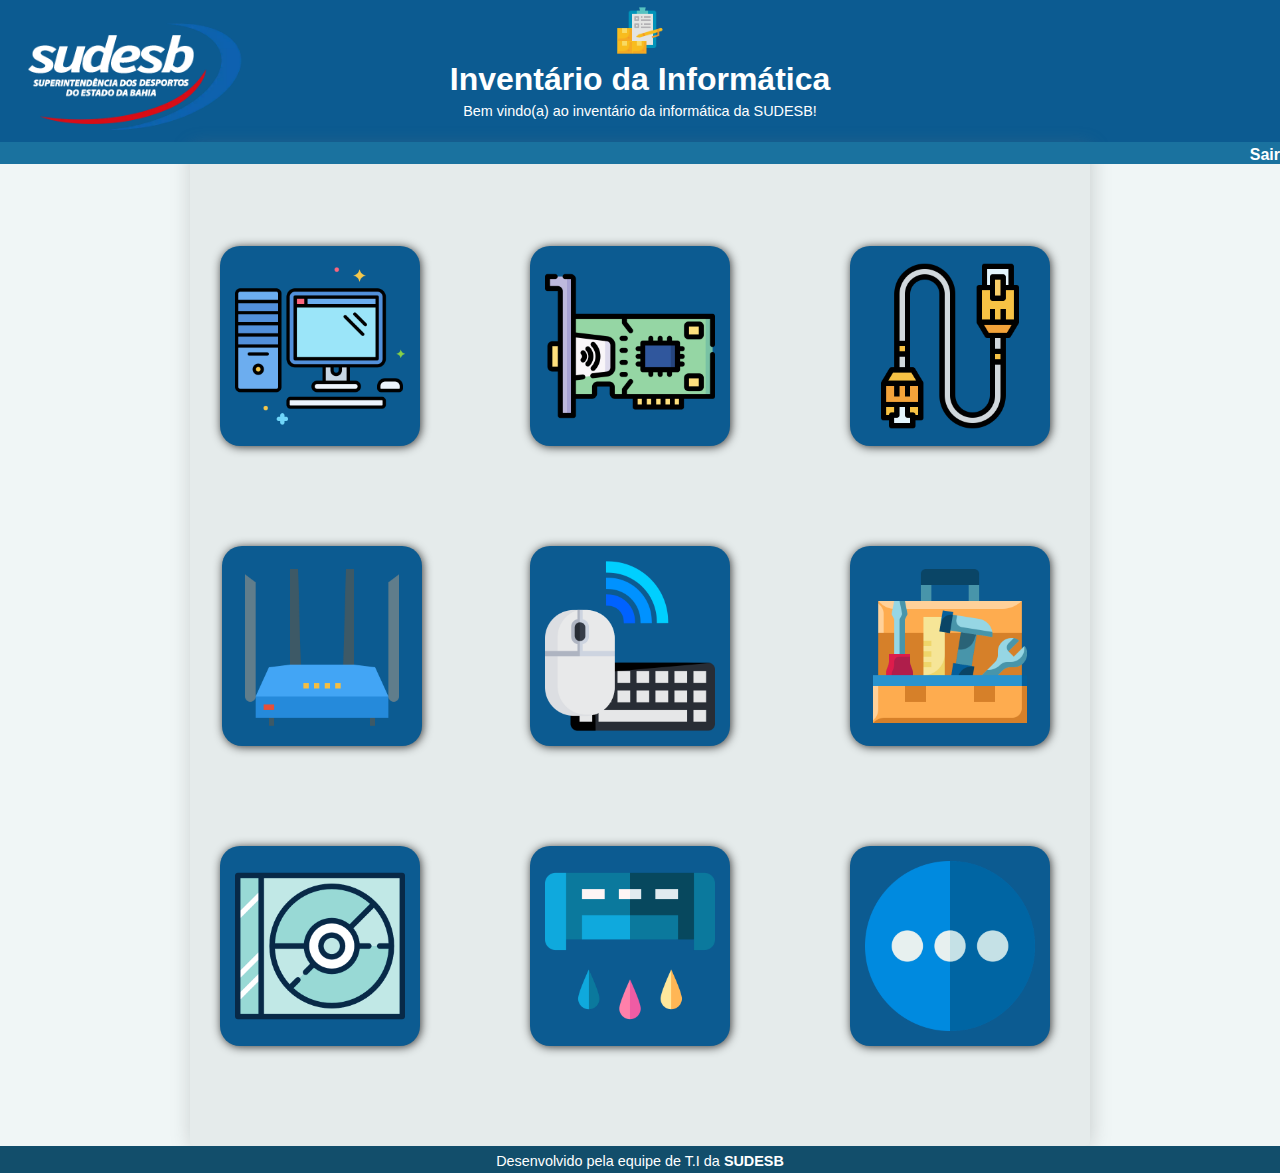
==== sistema/index.html @ 834d4447 "corrigindo erro" ====
<!DOCTYPE html>
<html lang="pt-br">
  <head>
    <meta charset="UTF-8" />
    <meta http-equiv="X-UA-Compatible" content="IE=edge" />
    <meta name="viewport" content="width=device-width, initial-scale=1.0" />
    <link rel="stylesheet" href="estilos/style.css" />
    <link rel="stylesheet" href="estilos/style-div.css" />
    <link
      rel="shortcut icon"
      href="imagens/SUDESB.png"
      type="image/x-icon" 
    />
    <title>Sistema de Inventário</title>
  </head>
  <body>
    <header>
      <div id="sudesb">
        <a target="_blank" href="http://www.sudesb.ba.gov.br"
          ><img src="imagens/SUDESB-BRANCO.png" alt="logo da sudesb"
        /></a>
      </div>
      <div>
        <img id="logo" src="imagens/inventory.png" alt="logo da sudesb" />
      </div>
      <h1>Inventário da Informática</h1>
      <p>Bem vindo(a) ao inventário da informática da SUDESB!</p>
      <nav>
        <a href="#">Sair</a>
      </nav>
    </header>
    <main>
      <div class="imagem-1">
        <a href="#">
          <div class="texto">
            <p>Máquinas Prontas</p>
          </div>
        </a>
      </div>
      <div class="imagem-2">
        <a href="#">
          <div class="texto">
            <p>Peças</p>
          </div>
        </a>
      </div>
      <div class="imagem-3">
        <a href="#">
          <div class="texto">
            <p>Cabos</p>
          </div>
        </a>
      </div>
    
      <div class="imagem-4">
        <a href="#">
          <div class="texto">
            <p>Switchs e Roteadores</p>
          </div>
        </a>
      </div>
      <div class="imagem-5">
        <a href="#">
          <div class="texto">
            <p>Periféricos</p>
          </div>
        </a>
      </div>
      <div class="imagem-6">
        <a href="#">
          <div class="texto">
            <p>Ferramentas</p>
          </div>
        </a>
      </div>
     
      <div class="imagem-7">
        <a href="#">
          <div class="texto">
            <p>CD's e DVD's</p>
          </div>
        </a>
      </div>
      <div class="imagem-8">
        <a href="#">
          <div class="texto">
            <p>Toners</p>
          </div>
        </a>
      </div>
      <div class="imagem-9">
        <a href="#">
          <div class="texto">
            <p>Outros</p>
          </div>
        </a>
      </div>
    </main>
    <footer>
      <p>
        Desenvolvido pela equipe de T.I da
        <a id="sudesb-footer" target="_blank" href="http://www.sudesb.ba.gov.br"
          >SUDESB</a
        >
      </p>
    </footer>
  </body>
</html>
---- sistema/estilos/style.css ----
@charset "UTF-8";

/*  
    PALETA DE CORES

    HEADER = #0c5b91
    NAV    = #1a729f
    BODY   = #f0f6f6
    DIV    = #0c5b91
    FONT   = #ffffff
*/

* {
    margin: 0;
    padding: 0;
    font-family: Arial, Helvetica, sans-serif;
}

body {
    background-color: #f0f6f6;
}

header {
    background-color: #0c5b91;
    min-height: 100px;
}

div#sudesb {
    position: absolute;
    top: 10%;
    left: 10%;
    transform: translate(-47%, -55%);
}

div#sudesb img {
    width: 220px;
    box-sizing: border-box;
}

#logo {
    width: 4%;
    display: block;
    margin: auto;
    padding: 5px 0px 5px 0px;
}

h1 {
    text-align: center;
    color: white;
    font-size: 2em;
}

header > p {
    text-align: center;
    color: white;
    font-size: 0.9em;
    padding: 5px 0px 5px 0px;
}

nav {
    text-align: right;
    position: relative;
    top: 18px;
    background-color: #1a729f;
    padding: 4px 0px 0px 0px;
}

nav > a {
    font-weight: bold;
    font-size: 1em;

    color: white;
    text-decoration: none;

    padding: 4px 0px 0px 0px;
    margin: 0px 0px 0px 5px;

    transition-duration: 0.5s;
}

nav > a:hover {
    background-color: #124e6b;
    padding-left: 30px;
    padding-right: 10px;
}

main {
    background-color: #e5ebeb;
    border-radius: 0px 0px 5px 5px;
    box-shadow: 1px 1px 20px #767a7a54;
    max-width: 900px;
    max-height: 1000px;
    margin: auto;
    text-align: center;
}

div.containers {
    display: inline-block;
    background-color: #0c5b91;
    width: 230px;
    height: 230px;
    border-radius: 20px;
    margin: 50px 90px 50px 20px;
}

div > img {
    width: 200px;
    margin: 15px 15px 15px 15px;
}

footer {
    background-color: #124e6b;
    color: white;
    text-align: center;
    font-size: 0.9em;

    padding: 1px 0px 11px 0px;
    height: 15px;
    width: 100%;
    bottom: -80%;
}

#sudesb-footer {
    text-decoration: none;
    color: white;
    font-weight: bold;
}

#sudesb-footer:hover {
    text-decoration: underline;
}

::-webkit-scrollbar {
    width: 0px;
    height: 0px;
}
---- sistema/estilos/style-div.css ----
@charset "UTF-8";

.imagem-1 {
    background-color: #0c5b91;
    background-image: url(../imagens/computadores.png);  
    background-size: 170px;
    background-repeat: no-repeat;
    background-position: center center;

    height:200px;
    width:200px; 

    border-radius: 20px;
    box-shadow: 1px 1px 10px rgba(0, 0, 0, 0.756);

    display: block;
    transform: translate(15%, 50%);
    }

.imagem-2 {


    background-color: #0c5b91;
    background-image: url(../imagens/rede.png);  
    background-size: 170px;
    background-repeat: no-repeat;
    background-position: center center;

    height:200px;
    width:200px; 

    border-radius: 20px;
    box-shadow: 1px 1px 10px rgba(0, 0, 0, 0.756);

    display: block;
    transform: translate(170%, -50%);

    }

.imagem-3 {
    background-color: #0c5b91;
    background-image: url(../imagens/cabo.png);  
    background-size: 170px;
    background-repeat: no-repeat;
    background-position: center center;

    height:200px;
    width:200px;  

    border-radius: 20px;
    box-shadow: 1px 1px 10px rgba(0, 0, 0, 0.756);

    display: block;
    transform: translate(330%, -150%);
    }


.imagem-4 {
    background-color: #0c5b91;
    background-image: url(../imagens/roteador.png);  
    background-size: 170px;
    background-repeat: no-repeat;
    background-position: center center;

    height:200px;
    width:200px;  

    border-radius: 20px;
    box-shadow: 1px 1px 10px rgba(0, 0, 0, 0.756);

    display: block;
    transform: translate(16%, -100%);
    }
    
.imagem-5 {
    background-color: #0c5b91;
    background-image: url(../imagens/rato.png);  
    background-size: 170px;
    background-repeat: no-repeat;
    background-position: center center;
    
    height:200px;
    width:200px;  

    border-radius: 20px;
    box-shadow: 1px 1px 10px rgba(0, 0, 0, 0.756);

    display: block;
    transform: translate(170%, -200%);
    
    }

.imagem-6 {
    background-color: #0c5b91;
    background-image: url(../imagens/caixa-de-ferramentas.png);  
    background-size: 170px;
    background-repeat: no-repeat;
    background-position: center center;

    height:200px;
    width:200px; 

    border-radius: 20px;
    box-shadow: 1px 1px 10px rgba(0, 0, 0, 0.756);

    display: block;
    transform: translate(330%, -300%);
    }


.imagem-7 {
    background-color: #0c5b91;
    background-image: url(../imagens/disco-compacto.png);  
    background-size: 170px;
    background-repeat: no-repeat;
    background-position: center center;

    height:200px;
    width:200px; 

    border-radius: 20px;
    box-shadow: 1px 1px 10px rgba(0, 0, 0, 0.756);

    display: block;
    transform: translate(15%, -250%);
    }
    
.imagem-8 {
    background-color: #0c5b91;
    background-image: url(../imagens/toner.png);  
    background-size: 170px;
    background-repeat: no-repeat;
    background-position: center center;

    height:200px;
    width:200px;  

    border-radius: 20px;
    box-shadow: 1px 1px 10px rgba(0, 0, 0, 0.756);


    display: block;
    transform: translate(170%, -350%);
    }

.imagem-9 {
    background-color: #0c5b91;
    background-image: url(../imagens/mais.png);  
    background-size: 170px;
    background-repeat: no-repeat;
    background-position: center center;

    height:200px;
    width:200px;  

    border-radius: 20px;
    box-shadow: 1px 1px 10px rgba(0, 0, 0, 0.756);
    
    display: block;
    transform: translate(330%, -450%);
    }

.texto {
    font-family:Arial;
    text-align:center;
    
    color:white;
    background-color:rgba(0,0,0,.7);

    height:180px;
    width:180px;
    padding:10px;
    border-radius: 20px;

    opacity:0;
    transition: opacity .2s linear;
    }

.imagem-1:hover .texto {opacity: 1;}
.imagem-2:hover .texto {opacity: 1;}
.imagem-3:hover .texto {opacity: 1;}
.imagem-4:hover .texto {opacity: 1;}
.imagem-5:hover .texto {opacity: 1;}
.imagem-6:hover .texto {opacity: 1;}
.imagem-7:hover .texto {opacity: 1;}
.imagem-8:hover .texto {opacity: 1;}
.imagem-9:hover .texto {opacity: 1;}

a {text-decoration: none;}

p {
    text-align: center;
    position: relative;
    bottom: -37%;
}

div > p {
    font-size: 1.6em;
    text-decoration: none;
    font-weight: bolder;
    color: white;
    }
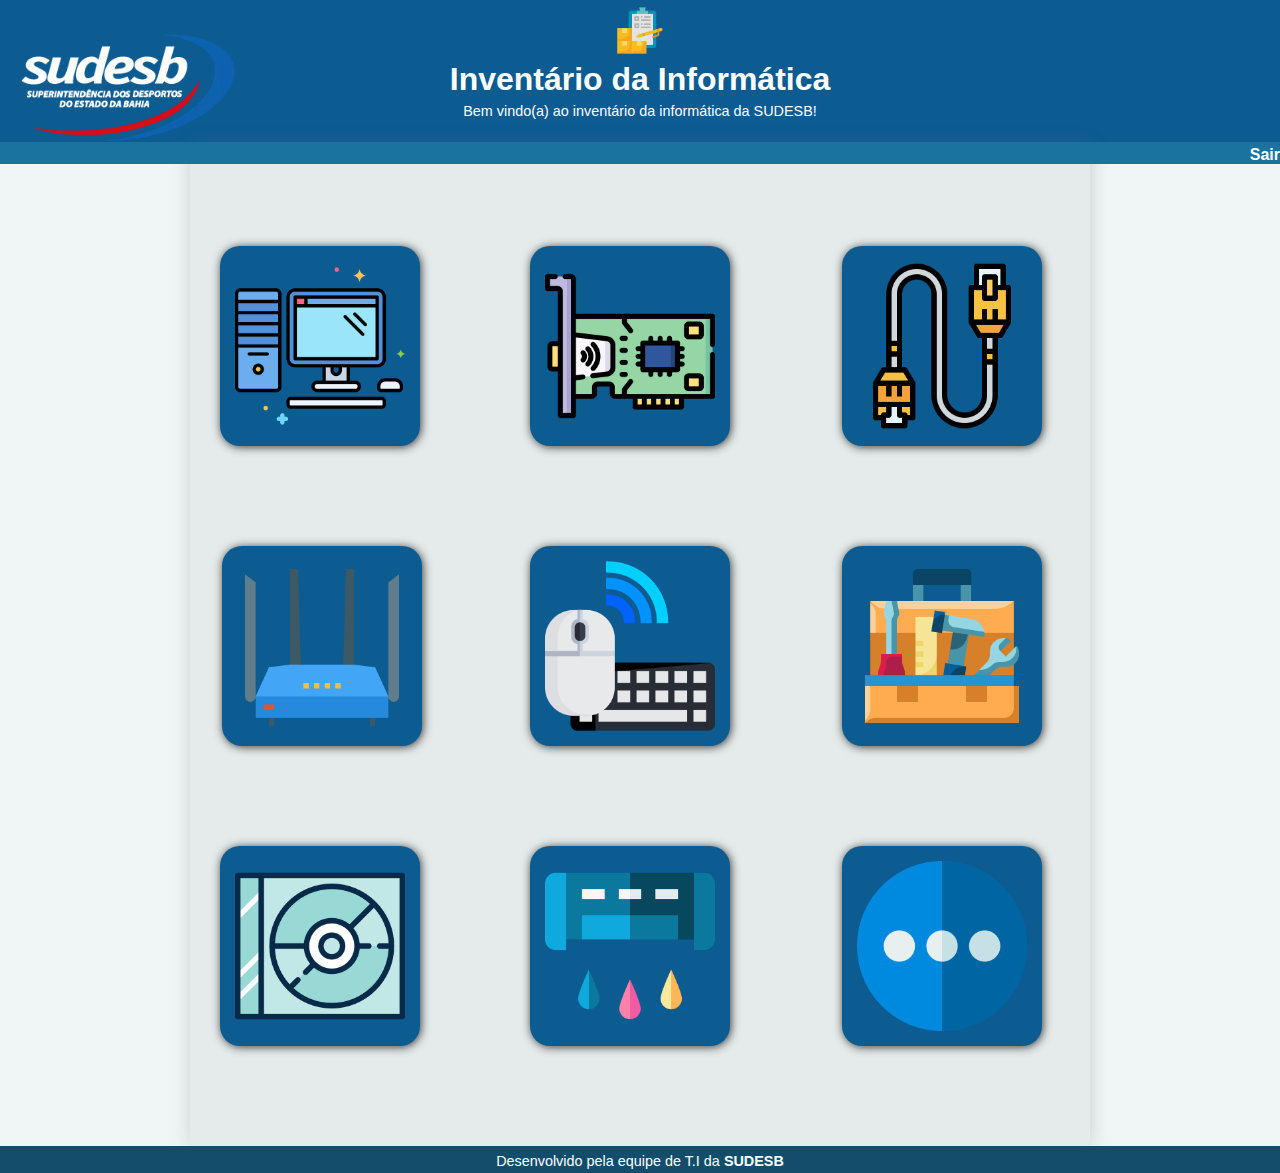
==== commit 814df1ea: "arrumando code" ====
--- a/sistema/index.html
+++ b/sistema/index.html
@@ -6,102 +6,106 @@
     <meta name="viewport" content="width=device-width, initial-scale=1.0" />
     <link rel="stylesheet" href="estilos/style.css" />
     <link rel="stylesheet" href="estilos/style-div.css" />
-    <link
-      rel="shortcut icon"
-      href="imagens/SUDESB.png"
-      type="image/x-icon" 
-    />
+    <link rel="shortcut icon" href="imagens/inventory.png" type="image/x-icon"/>
     <title>Sistema de Inventário</title>
   </head>
   <body>
     <header>
       <div id="sudesb">
-        <a target="_blank" href="http://www.sudesb.ba.gov.br"
-          ><img src="imagens/SUDESB-BRANCO.png" alt="logo da sudesb"
-        /></a>
+        <a target="_blank" href="http://www.sudesb.ba.gov.br">
+          <img src="imagens/SUDESB-BRANCO.png" alt="logo da sudesb"/>
+        </a>
       </div>
+
       <div>
         <img id="logo" src="imagens/inventory.png" alt="logo da sudesb" />
       </div>
+
       <h1>Inventário da Informática</h1>
       <p>Bem vindo(a) ao inventário da informática da SUDESB!</p>
+
       <nav>
         <a href="#">Sair</a>
       </nav>
     </header>
+
     <main>
-      <div class="imagem-1">
-        <a href="#">
-          <div class="texto">
-            <p>Máquinas Prontas</p>
-          </div>
-        </a>
-      </div>
-      <div class="imagem-2">
-        <a href="#">
-          <div class="texto">
-            <p>Peças</p>
-          </div>
-        </a>
-      </div>
-      <div class="imagem-3">
-        <a href="#">
-          <div class="texto">
-            <p>Cabos</p>
-          </div>
-        </a>
-      </div>
-    
-      <div class="imagem-4">
-        <a href="#">
-          <div class="texto">
-            <p>Switchs e Roteadores</p>
-          </div>
-        </a>
-      </div>
-      <div class="imagem-5">
-        <a href="#">
-          <div class="texto">
-            <p>Periféricos</p>
-          </div>
-        </a>
-      </div>
-      <div class="imagem-6">
-        <a href="#">
-          <div class="texto">
-            <p>Ferramentas</p>
-          </div>
-        </a>
-      </div>
-     
-      <div class="imagem-7">
-        <a href="#">
-          <div class="texto">
-            <p>CD's e DVD's</p>
-          </div>
-        </a>
-      </div>
-      <div class="imagem-8">
-        <a href="#">
-          <div class="texto">
-            <p>Toners</p>
-          </div>
-        </a>
-      </div>
-      <div class="imagem-9">
-        <a href="#">
-          <div class="texto">
-            <p>Outros</p>
-          </div>
-        </a>
-      </div>
+        <div id="opacidade" class="imagem-1">
+          <a href="#">
+            <div class="texto">
+              <p>Máquinas Prontas</p>
+            </div>
+          </a>
+        </div>
+        
+        <div id="opacidade" class="imagem-2">
+          <a href="#">
+            <div class="texto">
+              <p>Peças</p>
+            </div>
+          </a>
+        </div>
+
+        <div id="opacidade" class="imagem-3">
+          <a href="#">
+            <div class="texto">
+              <p>Cabos</p>
+            </div>
+          </a>
+        </div>
+
+        <div id="opacidade" class="imagem-4">
+          <a href="#">
+            <div class="texto">
+              <p>Switchs e Roteadores</p>
+            </div>
+          </a>
+        </div>
+
+        <div id="opacidade" class="imagem-5">
+          <a href="#">
+            <div class="texto">
+              <p>Periféricos</p>
+            </div>
+          </a>
+        </div>
+
+        <div id="opacidade" class="imagem-6">
+          <a href="#">
+            <div class="texto">
+              <p>Ferramentas</p>
+            </div>
+          </a>
+        </div>
+
+        <div id="opacidade" class="imagem-7">
+          <a href="#">
+            <div class="texto">
+              <p>CD's e DVD's</p>
+            </div>
+          </a>
+        </div>
+
+        <div id="opacidade" class="imagem-8">
+          <a href="#">
+            <div class="texto">
+              <p>Toners</p>
+            </div>
+          </a>
+        </div>
+
+        <div id="opacidade" class="imagem-9">
+          <a href="#">
+            <div class="texto">
+              <p>Outros</p>
+            </div>
+          </a>
+        </div>
     </main>
+
     <footer>
-      <p>
-        Desenvolvido pela equipe de T.I da
-        <a id="sudesb-footer" target="_blank" href="http://www.sudesb.ba.gov.br"
-          >SUDESB</a
-        >
+      <p> Desenvolvido pela equipe de T.I da
+        <a id="sudesb-footer" target="_blank" href="http://www.sudesb.ba.gov.br">SUDESB</a>
       </p>
     </footer>
   </body>
--- a/sistema/estilos/style.css
+++ b/sistema/estilos/style.css
@@ -1,27 +1,29 @@
 @charset "UTF-8";
 
-/*  
-    PALETA DE CORES
-
-    HEADER = #0c5b91
-    NAV    = #1a729f
-    BODY   = #f0f6f6
-    DIV    = #0c5b91
-    FONT   = #ffffff
-*/
+:root {
+    --HEADER: #0c5b91;
+    --NAV: #1a729f;
+    --NAV-HOVER: #124e6b;
+    --BODY: #f0f6f6;
+    --MAIN: #e5ebeb; 
+    --FONT-COLOR: #ffffff;
+    --FOOTER-COLOR: #124e6b;
+    --FONT-BASE: Arial, Helvetica, sans-serif;
+}
 
 * {
     margin: 0;
     padding: 0;
-    font-family: Arial, Helvetica, sans-serif;
+    font-family: var(--FONT-BASE);
+    color: var(--FONT-COLOR);
 }
 
 body {
-    background-color: #f0f6f6;
+    background-color: var(--BODY);
 }
 
 header {
-    background-color: #0c5b91;
+    background-color: var(--HEADER);
     min-height: 100px;
 }
 
@@ -29,7 +31,7 @@
     position: absolute;
     top: 10%;
     left: 10%;
-    transform: translate(-47%, -55%);
+    transform: translate(-50%, -50%);
 }
 
 div#sudesb img {
@@ -46,13 +48,11 @@
 
 h1 {
     text-align: center;
-    color: white;
     font-size: 2em;
 }
 
 header > p {
     text-align: center;
-    color: white;
     font-size: 0.9em;
     padding: 5px 0px 5px 0px;
 }
@@ -61,7 +61,7 @@
     text-align: right;
     position: relative;
     top: 18px;
-    background-color: #1a729f;
+    background-color: var(--NAV);
     padding: 4px 0px 0px 0px;
 }
 
@@ -69,7 +69,6 @@
     font-weight: bold;
     font-size: 1em;
 
-    color: white;
     text-decoration: none;
 
     padding: 4px 0px 0px 0px;
@@ -79,13 +78,13 @@
 }
 
 nav > a:hover {
-    background-color: #124e6b;
+    background-color: var(--NAV-HOVER);
     padding-left: 30px;
     padding-right: 10px;
 }
 
 main {
-    background-color: #e5ebeb;
+    background-color: var(--MAIN);
     border-radius: 0px 0px 5px 5px;
     box-shadow: 1px 1px 20px #767a7a54;
     max-width: 900px;
@@ -94,23 +93,8 @@
     text-align: center;
 }
 
-div.containers {
-    display: inline-block;
-    background-color: #0c5b91;
-    width: 230px;
-    height: 230px;
-    border-radius: 20px;
-    margin: 50px 90px 50px 20px;
-}
-
-div > img {
-    width: 200px;
-    margin: 15px 15px 15px 15px;
-}
-
 footer {
-    background-color: #124e6b;
-    color: white;
+    background-color: var(--FOOTER-COLOR);
     text-align: center;
     font-size: 0.9em;
 
@@ -120,9 +104,14 @@
     bottom: -80%;
 }
 
+footer > p {
+    text-align: center;
+    position: relative;
+    bottom: -37%;
+}
+
 #sudesb-footer {
     text-decoration: none;
-    color: white;
     font-weight: bold;
 }
 
--- a/sistema/estilos/style-div.css
+++ b/sistema/estilos/style-div.css
@@ -1,7 +1,45 @@
 @charset "UTF-8";
 
+:root {
+    --BLOCOS: #0c5b91;
+    --BLOCO-HOVER: rgba(0,0,0,.7);
+    --BOX-SHADOW: rgba(0, 0, 0, 0.756);
+    --FONT-COLOR-BLOCO: white;
+}
+
+a {
+    text-decoration: none
+  }
+
+
+div > p {
+    color: var(--FONT-COLOR-BLOCO);
+    font-size: 1.6em;
+    font-weight: bolder;
+    
+    position: relative;
+    bottom: -37%;
+    }
+
+.texto {   
+    background-color: var(--BLOCO-HOVER);
+    
+    height:180px;
+    width:180px;
+    
+    padding:10px;
+    border-radius: 20px;
+    
+    opacity:0;
+    transition: opacity .2s linear;
+    }
+
+#opacidade:hover .texto { 
+    opacity: 1; 
+}
+
 .imagem-1 {
-    background-color: #0c5b91;
+    background-color: var(--BLOCOS);
     background-image: url(../imagens/computadores.png);  
     background-size: 170px;
     background-repeat: no-repeat;
@@ -11,16 +49,15 @@
     width:200px; 
 
     border-radius: 20px;
-    box-shadow: 1px 1px 10px rgba(0, 0, 0, 0.756);
+    box-shadow: 1px 1px 10px var(--BOX-SHADOW);
 
     display: block;
     transform: translate(15%, 50%);
     }
 
+
 .imagem-2 {
-
-
-    background-color: #0c5b91;
+    background-color: var(--BLOCOS);
     background-image: url(../imagens/rede.png);  
     background-size: 170px;
     background-repeat: no-repeat;
@@ -30,7 +67,7 @@
     width:200px; 
 
     border-radius: 20px;
-    box-shadow: 1px 1px 10px rgba(0, 0, 0, 0.756);
+    box-shadow: 1px 1px 10px var(--BOX-SHADOW);
 
     display: block;
     transform: translate(170%, -50%);
@@ -38,7 +75,7 @@
     }
 
 .imagem-3 {
-    background-color: #0c5b91;
+    background-color: var(--BLOCOS);
     background-image: url(../imagens/cabo.png);  
     background-size: 170px;
     background-repeat: no-repeat;
@@ -48,15 +85,14 @@
     width:200px;  
 
     border-radius: 20px;
-    box-shadow: 1px 1px 10px rgba(0, 0, 0, 0.756);
+    box-shadow: 1px 1px 10px var(--BOX-SHADOW);
 
     display: block;
-    transform: translate(330%, -150%);
+    transform: translate(326%, -150%);
     }
 
-
 .imagem-4 {
-    background-color: #0c5b91;
+    background-color: var(--BLOCOS);
     background-image: url(../imagens/roteador.png);  
     background-size: 170px;
     background-repeat: no-repeat;
@@ -66,14 +102,14 @@
     width:200px;  
 
     border-radius: 20px;
-    box-shadow: 1px 1px 10px rgba(0, 0, 0, 0.756);
+    box-shadow: 1px 1px 10px var(--BOX-SHADOW);
 
     display: block;
     transform: translate(16%, -100%);
     }
     
 .imagem-5 {
-    background-color: #0c5b91;
+    background-color: var(--BLOCOS);
     background-image: url(../imagens/rato.png);  
     background-size: 170px;
     background-repeat: no-repeat;
@@ -83,7 +119,7 @@
     width:200px;  
 
     border-radius: 20px;
-    box-shadow: 1px 1px 10px rgba(0, 0, 0, 0.756);
+    box-shadow: 1px 1px 10px var(--BOX-SHADOW);
 
     display: block;
     transform: translate(170%, -200%);
@@ -91,7 +127,7 @@
     }
 
 .imagem-6 {
-    background-color: #0c5b91;
+    background-color: var(--BLOCOS);
     background-image: url(../imagens/caixa-de-ferramentas.png);  
     background-size: 170px;
     background-repeat: no-repeat;
@@ -101,15 +137,14 @@
     width:200px; 
 
     border-radius: 20px;
-    box-shadow: 1px 1px 10px rgba(0, 0, 0, 0.756);
+    box-shadow: 1px 1px 10px var(--BOX-SHADOW);
 
     display: block;
-    transform: translate(330%, -300%);
+    transform: translate(326%, -300%);
     }
 
-
 .imagem-7 {
-    background-color: #0c5b91;
+    background-color: var(--BLOCOS);
     background-image: url(../imagens/disco-compacto.png);  
     background-size: 170px;
     background-repeat: no-repeat;
@@ -119,14 +154,14 @@
     width:200px; 
 
     border-radius: 20px;
-    box-shadow: 1px 1px 10px rgba(0, 0, 0, 0.756);
+    box-shadow: 1px 1px 10px var(--BOX-SHADOW);
 
     display: block;
     transform: translate(15%, -250%);
     }
     
 .imagem-8 {
-    background-color: #0c5b91;
+    background-color: var(--BLOCOS);
     background-image: url(../imagens/toner.png);  
     background-size: 170px;
     background-repeat: no-repeat;
@@ -136,7 +171,7 @@
     width:200px;  
 
     border-radius: 20px;
-    box-shadow: 1px 1px 10px rgba(0, 0, 0, 0.756);
+    box-shadow: 1px 1px 10px var(--BOX-SHADOW);
 
 
     display: block;
@@ -144,7 +179,7 @@
     }
 
 .imagem-9 {
-    background-color: #0c5b91;
+    background-color: var(--BLOCOS);
     background-image: url(../imagens/mais.png);  
     background-size: 170px;
     background-repeat: no-repeat;
@@ -154,49 +189,9 @@
     width:200px;  
 
     border-radius: 20px;
-    box-shadow: 1px 1px 10px rgba(0, 0, 0, 0.756);
+    box-shadow: 1px 1px 10px var(--BOX-SHADOW);
     
     display: block;
-    transform: translate(330%, -450%);
+    transform: translate(326%, -450%);
     }
 
-.texto {
-    font-family:Arial;
-    text-align:center;
-    
-    color:white;
-    background-color:rgba(0,0,0,.7);
-
-    height:180px;
-    width:180px;
-    padding:10px;
-    border-radius: 20px;
-
-    opacity:0;
-    transition: opacity .2s linear;
-    }
-
-.imagem-1:hover .texto {opacity: 1;}
-.imagem-2:hover .texto {opacity: 1;}
-.imagem-3:hover .texto {opacity: 1;}
-.imagem-4:hover .texto {opacity: 1;}
-.imagem-5:hover .texto {opacity: 1;}
-.imagem-6:hover .texto {opacity: 1;}
-.imagem-7:hover .texto {opacity: 1;}
-.imagem-8:hover .texto {opacity: 1;}
-.imagem-9:hover .texto {opacity: 1;}
-
-a {text-decoration: none;}
-
-p {
-    text-align: center;
-    position: relative;
-    bottom: -37%;
-}
-
-div > p {
-    font-size: 1.6em;
-    text-decoration: none;
-    font-weight: bolder;
-    color: white;
-    }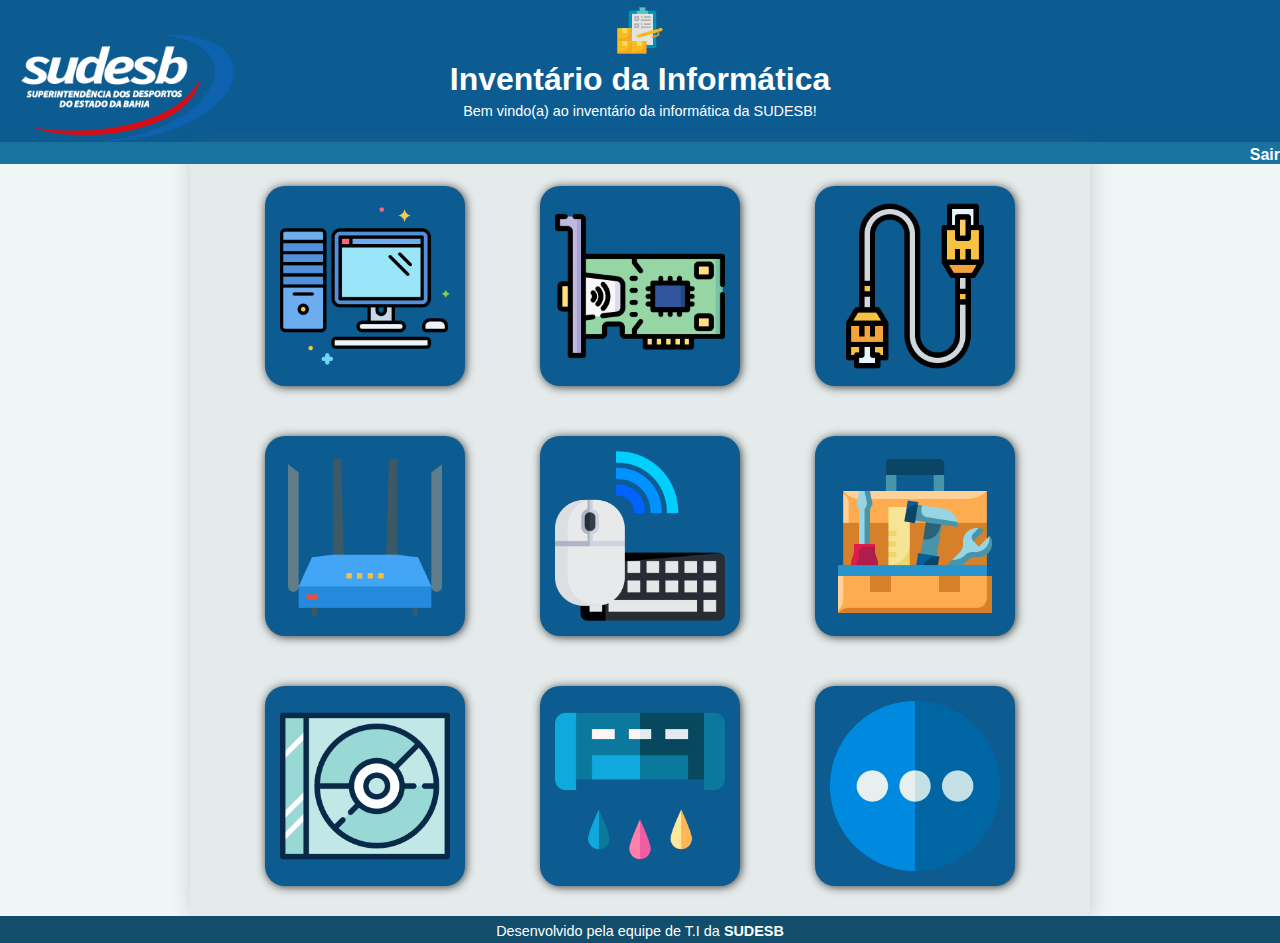
==== commit 5736d51c: "telas responsivas" ====
--- a/sistema/index.html
+++ b/sistema/index.html
@@ -4,6 +4,7 @@
     <meta charset="UTF-8" />
     <meta http-equiv="X-UA-Compatible" content="IE=edge" />
     <meta name="viewport" content="width=device-width, initial-scale=1.0" />
+    <link rel="stylesheet" href="estilos/mobile.css">
     <link rel="stylesheet" href="estilos/style.css" />
     <link rel="stylesheet" href="estilos/style-div.css" />
     <link rel="shortcut icon" href="imagens/inventory.png" type="image/x-icon"/>
@@ -17,7 +18,7 @@
         </a>
       </div>
 
-      <div>
+      <div class="container">
         <img id="logo" src="imagens/inventory.png" alt="logo da sudesb" />
       </div>
 
@@ -25,81 +26,81 @@
       <p>Bem vindo(a) ao inventário da informática da SUDESB!</p>
 
       <nav>
-        <a href="#">Sair</a>
+        <a href="Login/index.html">Sair </a>
       </nav>
     </header>
-
+ 
     <main>
-        <div id="opacidade" class="imagem-1">
-          <a href="#">
-            <div class="texto">
-              <p>Máquinas Prontas</p>
-            </div>
-          </a>
-        </div>
-        
-        <div id="opacidade" class="imagem-2">
-          <a href="#">
-            <div class="texto">
-              <p>Peças</p>
-            </div>
-          </a>
+        <div class="container-1">
+          <div id="opacidade" class="imagem-1">
+            <a href="#">
+              <div class="texto">
+                <p>Máquinas Prontas</p>
+              </div>
+            </a>
+          </div>
+          <div id="opacidade" class="imagem-2">
+            <a href="#">
+              <div class="texto">
+                <p>Peças</p>
+              </div>
+            </a>
+          </div>
+          <div id="opacidade" class="imagem-3">
+            <a href="#">
+              <div class="texto">
+                <p>Cabos</p>
+              </div>
+            </a>
+          </div>
         </div>
 
-        <div id="opacidade" class="imagem-3">
-          <a href="#">
-            <div class="texto">
-              <p>Cabos</p>
-            </div>
-          </a>
+        <div class="container-2">
+          <div id="opacidade" class="imagem-4">
+            <a href="#">
+              <div class="texto">
+                <p>Switchs e Roteadores</p>
+              </div>
+            </a>
+          </div>
+          <div id="opacidade" class="imagem-5">
+            <a href="#">
+              <div class="texto">
+                <p>Periféricos</p>
+              </div>
+            </a>
+          </div>
+          <div id="opacidade" class="imagem-6">
+            <a href="#">
+              <div class="texto">
+                <p>Ferramentas</p>
+              </div>
+            </a>
+          </div>
         </div>
 
-        <div id="opacidade" class="imagem-4">
-          <a href="#">
-            <div class="texto">
-              <p>Switchs e Roteadores</p>
-            </div>
-          </a>
-        </div>
-
-        <div id="opacidade" class="imagem-5">
-          <a href="#">
-            <div class="texto">
-              <p>Periféricos</p>
-            </div>
-          </a>
-        </div>
-
-        <div id="opacidade" class="imagem-6">
-          <a href="#">
-            <div class="texto">
-              <p>Ferramentas</p>
-            </div>
-          </a>
-        </div>
-
-        <div id="opacidade" class="imagem-7">
-          <a href="#">
-            <div class="texto">
-              <p>CD's e DVD's</p>
-            </div>
-          </a>
-        </div>
-
-        <div id="opacidade" class="imagem-8">
-          <a href="#">
-            <div class="texto">
-              <p>Toners</p>
-            </div>
-          </a>
-        </div>
-
-        <div id="opacidade" class="imagem-9">
-          <a href="#">
-            <div class="texto">
-              <p>Outros</p>
-            </div>
-          </a>
+        <div class="container-3">
+          <div id="opacidade" class="imagem-7">
+            <a href="#">
+              <div class="texto">
+                <p>CD's e DVD's</p>
+              </div>
+            </a>
+          </div>
+          <div id="opacidade" class="imagem-8">
+            <a href="#">
+              <div class="texto">
+                <p>Toners</p>
+              </div>
+            </a>
+          </div>
+          <div id="opacidade" class="imagem-9">
+            <a href="#">
+              <div class="texto">
+                <p>Outros</p>
+              </div>
+            </a>
+          </div>
         </div>
     </main>
 
--- a/sistema/estilos/mobile.css
+++ b/sistema/estilos/mobile.css
@@ -0,0 +1,128 @@
+@charset "UTF-8";
+
+/*   Typical Device Breakpoint 
+
+Pequenas telas:     até 600px
+celular:            600px até 768px
+Tablet:             768px até 992px 
+Desktop:            992px até 1200px
+Grandes telas:      acima de 1200px  
+
+*/
+
+@media screen and (min-width: 100px) and (max-width:768px) { 
+
+div#sudesb img {
+    display: none;
+}
+
+.container-0 {
+    display: none;
+}
+
+h1 {
+    padding-top: 10px;
+}
+
+header > p {
+    font-size: 1.2em;
+}
+
+.container-1 {
+    display: flex;
+    flex-direction: column;
+    align-items: center;
+}
+
+.container-2 {
+    margin-top: -50px;
+    display: flex;
+    flex-direction: column;
+    align-items: center;
+}
+
+.container-3 {
+    margin-top: -50px;
+    display: flex;
+    flex-direction: column;
+    align-items: center;
+}
+
+.imagem-1, .imagem-2, .imagem-3 {
+    margin: 20px 0px 0px 0px;
+}
+
+.imagem-4, .imagem-5, .imagem-6 {
+    margin: 20px 0px 0px 0px;
+}
+
+.imagem-7, .imagem-8, .imagem-9 {
+    margin: 20px 0px 0px 0px;
+}
+
+}
+
+@media screen and (min-width: 768px) and (max-width: 992px) {
+    div#sudesb img {
+        display: none;
+    }
+
+    .container-0 {
+        display: none;
+    }
+
+    h1 {
+        padding-top: 10px;
+    }
+
+    .container-1 {
+    display: flex;
+    flex-direction: column;
+    align-items: center;
+}
+
+.container-2 {
+    margin-top: -50px;
+    display: flex;
+    flex-direction: column;
+    align-items: center;
+}
+
+.container-3 {
+    margin-top: -50px;
+    display: flex;
+    flex-direction: column;
+    align-items: center;
+}
+
+.imagem-1, .imagem-2, .imagem-3 {
+    margin: 20px 0px 0px 0px;
+}
+
+.imagem-4, .imagem-5, .imagem-6 {
+    margin: 20px 0px 0px 0px;
+}
+
+.imagem-7, .imagem-8, .imagem-9 {
+    margin: 20px 0px 0px 0px;
+}
+
+}
+
+@media screen and (min-width: 992px) and (max-width: 1200px) {
+    div#sudesb img {
+        display: none;
+    }
+
+    .container-0 {
+        display: none;
+    }
+
+    h1 {
+        padding-top: 10px;
+    }
+
+    header > p {
+        font-size: 1.2em;
+    }
+}--- a/sistema/estilos/style.css
+++ b/sistema/estilos/style.css
@@ -88,9 +88,7 @@
     border-radius: 0px 0px 5px 5px;
     box-shadow: 1px 1px 20px #767a7a54;
     max-width: 900px;
-    max-height: 1000px;
     margin: auto;
-    text-align: center;
 }
 
 footer {
@@ -101,7 +99,7 @@
     padding: 1px 0px 11px 0px;
     height: 15px;
     width: 100%;
-    bottom: -80%;
+
 }
 
 footer > p {
--- a/sistema/estilos/style-div.css
+++ b/sistema/estilos/style-div.css
@@ -16,12 +16,13 @@
     color: var(--FONT-COLOR-BLOCO);
     font-size: 1.6em;
     font-weight: bolder;
+    text-align: center;
     
     position: relative;
-    bottom: -37%;
+    bottom: -35%;
     }
 
-.texto {   
+.texto {
     background-color: var(--BLOCO-HOVER);
     
     height:180px;
@@ -38,6 +39,25 @@
     opacity: 1; 
 }
 
+.container-1 {
+    padding-top: 40px;
+    display: flex;
+    justify-content: space-evenly;
+}
+
+.container-2 {
+    padding-top: 50px;
+    display: flex;
+    justify-content: space-evenly;
+}
+
+.container-3 {
+    padding-top: 50px;
+    padding-bottom: 30px;
+    display: flex;
+    justify-content: space-evenly;
+}
+
 .imagem-1 {
     background-color: var(--BLOCOS);
     background-image: url(../imagens/computadores.png);  
@@ -50,11 +70,7 @@
 
     border-radius: 20px;
     box-shadow: 1px 1px 10px var(--BOX-SHADOW);
-
-    display: block;
-    transform: translate(15%, 50%);
     }
-
 
 .imagem-2 {
     background-color: var(--BLOCOS);
@@ -68,10 +84,6 @@
 
     border-radius: 20px;
     box-shadow: 1px 1px 10px var(--BOX-SHADOW);
-
-    display: block;
-    transform: translate(170%, -50%);
-
     }
 
 .imagem-3 {
@@ -86,9 +98,6 @@
 
     border-radius: 20px;
     box-shadow: 1px 1px 10px var(--BOX-SHADOW);
-
-    display: block;
-    transform: translate(326%, -150%);
     }
 
 .imagem-4 {
@@ -103,9 +112,6 @@
 
     border-radius: 20px;
     box-shadow: 1px 1px 10px var(--BOX-SHADOW);
-
-    display: block;
-    transform: translate(16%, -100%);
     }
     
 .imagem-5 {
@@ -119,11 +125,7 @@
     width:200px;  
 
     border-radius: 20px;
-    box-shadow: 1px 1px 10px var(--BOX-SHADOW);
-
-    display: block;
-    transform: translate(170%, -200%);
-    
+    box-shadow: 1px 1px 10px var(--BOX-SHADOW); 
     }
 
 .imagem-6 {
@@ -138,9 +140,6 @@
 
     border-radius: 20px;
     box-shadow: 1px 1px 10px var(--BOX-SHADOW);
-
-    display: block;
-    transform: translate(326%, -300%);
     }
 
 .imagem-7 {
@@ -155,9 +154,6 @@
 
     border-radius: 20px;
     box-shadow: 1px 1px 10px var(--BOX-SHADOW);
-
-    display: block;
-    transform: translate(15%, -250%);
     }
     
 .imagem-8 {
@@ -172,10 +168,6 @@
 
     border-radius: 20px;
     box-shadow: 1px 1px 10px var(--BOX-SHADOW);
-
-
-    display: block;
-    transform: translate(170%, -350%);
     }
 
 .imagem-9 {
@@ -190,8 +182,5 @@
 
     border-radius: 20px;
     box-shadow: 1px 1px 10px var(--BOX-SHADOW);
-    
-    display: block;
-    transform: translate(326%, -450%);
     }
 
